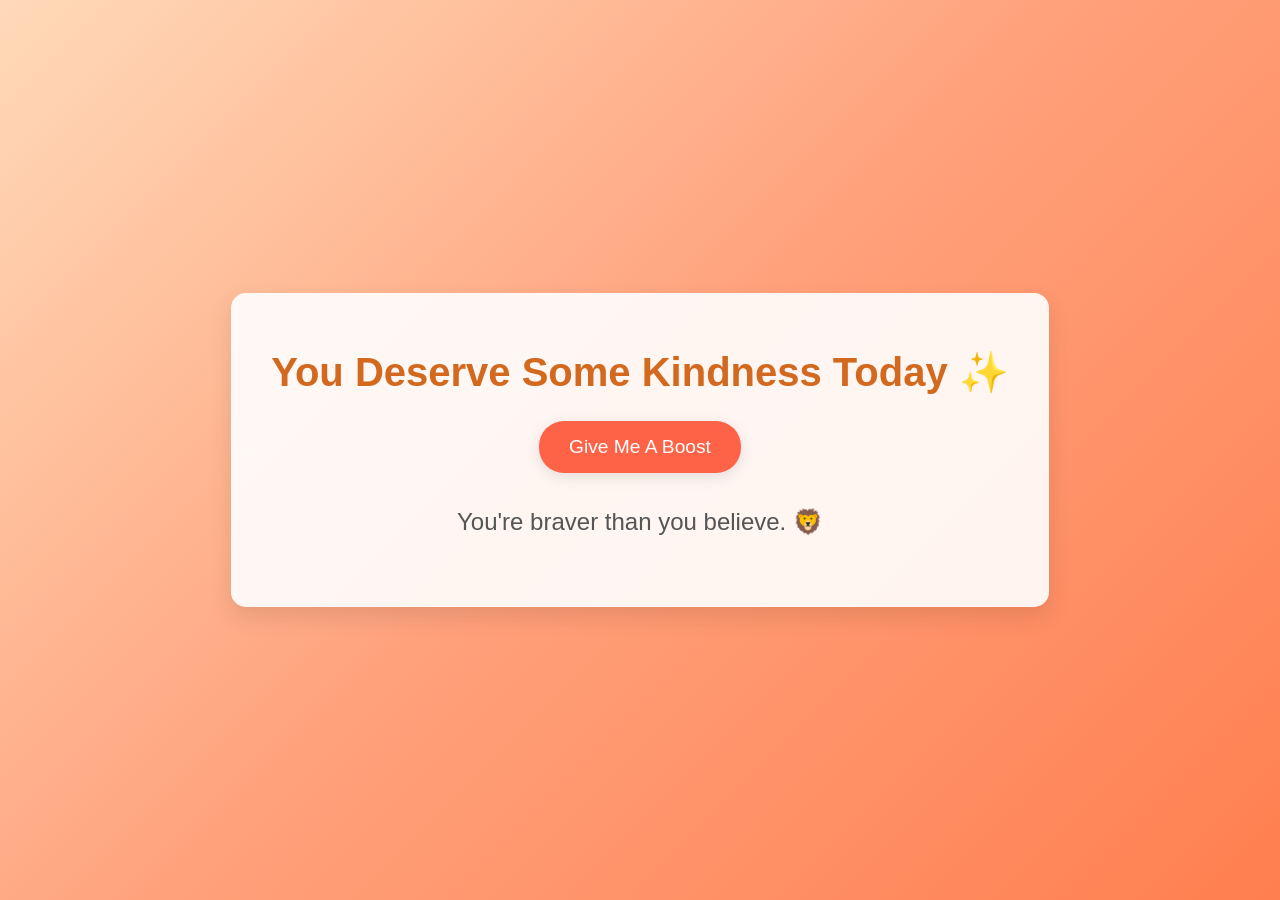
==== index.html @ 4c9964c0 "feat: Implement compliment generator website - Creates HTML structure, CSS styling for a warm and ha" ====
<!DOCTYPE html>
<html lang="en">
<head>
    <meta charset="UTF-8">
    <meta name="viewport" content="width=device-width, initial-scale=1.0">
    <title>Compliment Generator</title>
    <link rel="stylesheet" href="style.css">
</head>
<body>
    <div class="container">
        <h1>You Deserve Some Kindness Today ✨</h1>
        <button id="complimentButton">Give Me A Boost</button>
        <p id="complimentText"></p>
    </div>
    <script src="script.js"></script>
</body>
</html>
---- style.css ----
body {
    margin: 0;
    font-family: 'Arial', sans-serif;
    display: flex;
    justify-content: center;
    align-items: center;
    min-height: 100vh;
    background: linear-gradient(135deg, #FFDAB9, #FFA07A, #FF7F50); /* Peach, Light Salmon, Coral - warm and happy */
    color: #333;
    text-align: center;
    padding: 20px;
    box-sizing: border-box;
}

.container {
    background-color: rgba(255, 255, 255, 0.9); /* Slightly transparent white background for content */
    padding: 30px 40px;
    border-radius: 15px;
    box-shadow: 0 10px 25px rgba(0, 0, 0, 0.1);
}

h1 {
    font-size: 2.5em;
    color: #D2691E; /* Chocolate color for heading */
    margin-bottom: 25px;
}

button {
    background-color: #FF6347; /* Tomato color for button */
    color: white;
    border: none;
    padding: 15px 30px;
    font-size: 1.2em;
    border-radius: 25px;
    cursor: pointer;
    transition: background-color 0.3s ease, transform 0.2s ease;
    box-shadow: 0 4px 15px rgba(0, 0, 0, 0.1);
}

button:hover {
    background-color: #E5533D; /* Darker Tomato on hover */
    transform: translateY(-2px);
}

button:active {
    transform: translateY(1px);
    background-color: #D2691E; /* Chocolate color when active/pressed */
}

#complimentText {
    margin-top: 30px;
    font-size: 1.5em;
    color: #555;
    min-height: 50px; /* Reserve space for compliment to avoid layout shift */
    line-height: 1.6;
}
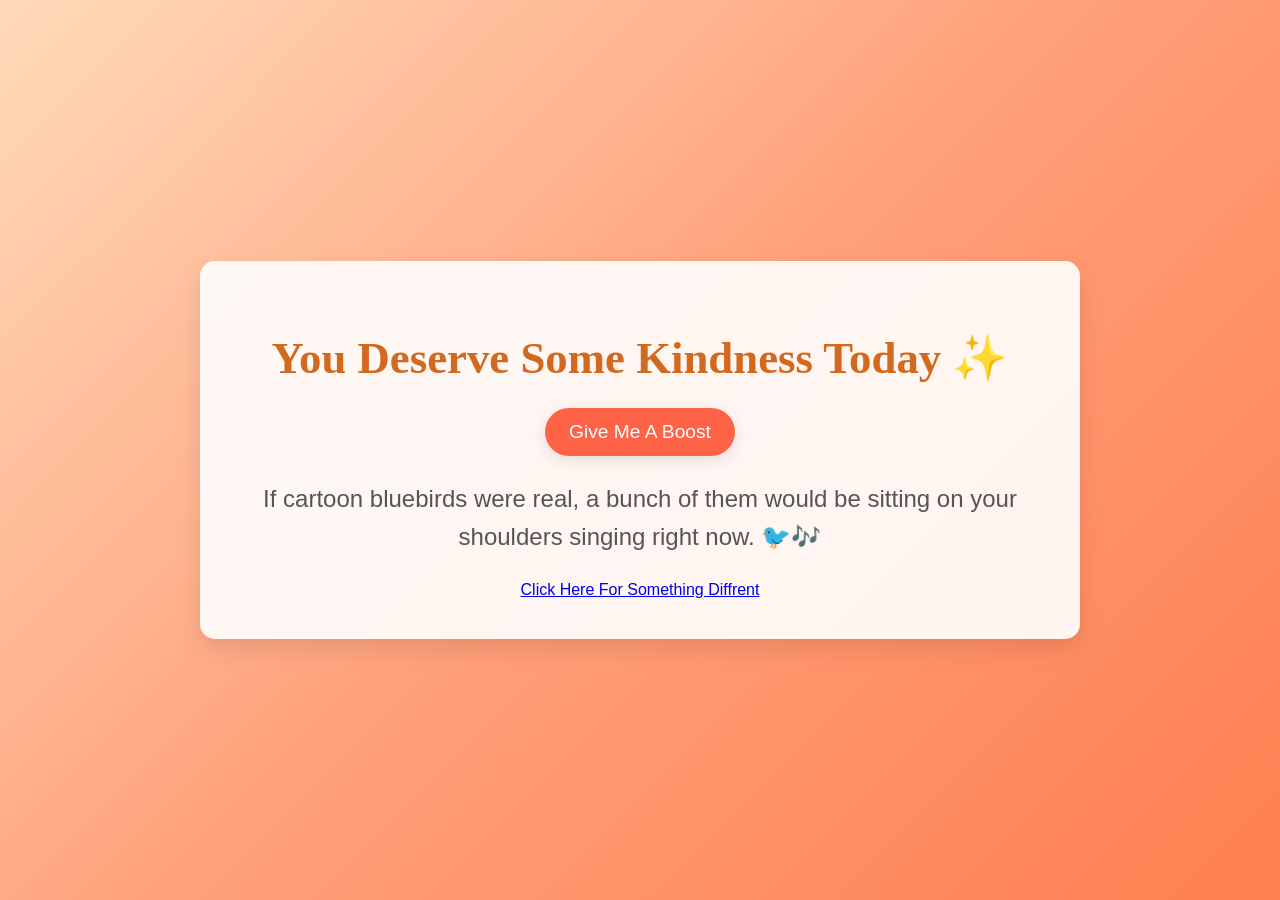
==== commit 84f9da6e: "index.html" ====
--- a/index.html
+++ b/index.html
@@ -11,6 +11,9 @@
         <h1>You Deserve Some Kindness Today ✨</h1>
         <button id="complimentButton">Give Me A Boost</button>
         <p id="complimentText"></p>
+        
+        <!-- Link to the second page -->
+        <a href="Floating Particles.html" class="link-button">Click Here For Something Diffrent</a>
     </div>
     <script src="script.js"></script>
 </body>
--- a/style.css
+++ b/style.css
@@ -5,7 +5,7 @@
     justify-content: center;
     align-items: center;
     min-height: 100vh;
-    background: linear-gradient(135deg, #FFDAB9, #FFA07A, #FF7F50); /* Peach, Light Salmon, Coral - warm and happy */
+    background: linear-gradient(135deg, #FFDAB9, #FFA07A, #FF7F50);
     color: #333;
     text-align: center;
     padding: 20px;
@@ -13,44 +13,80 @@
 }
 
 .container {
-    background-color: rgba(255, 255, 255, 0.9); /* Slightly transparent white background for content */
-    padding: 30px 40px;
+    background-color: rgba(255, 255, 255, 0.9);
+    padding: 2rem; /* Using relative units */
     border-radius: 15px;
     box-shadow: 0 10px 25px rgba(0, 0, 0, 0.1);
+    width: 90%; /* Flexible width */
+    max-width: 800px; /* Max width for large screens */
+    margin: 20px auto; /* Centered with vertical spacing */
 }
 
 h1 {
-    font-size: 2.5em;
-    color: #D2691E; /* Chocolate color for heading */
-    margin-bottom: 25px;
+    font-size: clamp(1.8rem, 5vw, 2.5rem); /* Responsive font size */
+    color: #D2691E;
+    margin-bottom: 1.5rem;
 }
 
 button {
-    background-color: #FF6347; /* Tomato color for button */
+    background-color: #FF6347;
     color: white;
     border: none;
-    padding: 15px 30px;
-    font-size: 1.2em;
+    padding: 0.8rem 1.5rem; /* Relative padding */
+    font-size: clamp(1rem, 3vw, 1.2rem); /* Responsive font */
     border-radius: 25px;
     cursor: pointer;
-    transition: background-color 0.3s ease, transform 0.2s ease;
+    transition: all 0.3s ease;
     box-shadow: 0 4px 15px rgba(0, 0, 0, 0.1);
 }
 
 button:hover {
-    background-color: #E5533D; /* Darker Tomato on hover */
+    background-color: #E5533D;
     transform: translateY(-2px);
 }
 
 button:active {
     transform: translateY(1px);
-    background-color: #D2691E; /* Chocolate color when active/pressed */
+    background-color: #D2691E;
 }
 
 #complimentText {
-    margin-top: 30px;
-    font-size: 1.5em;
+    margin-top: 1.5rem;
+    font-size: clamp(1.1rem, 3vw, 1.5rem); /* Responsive font */
     color: #555;
-    min-height: 50px; /* Reserve space for compliment to avoid layout shift */
+    min-height: 50px;
     line-height: 1.6;
 }
+
+/* Mobile-specific adjustments */
+@media (max-width: 600px) {
+    .container {
+        padding: 1.5rem; /* Smaller padding on mobile */
+        width: 95%; /* More width usage */
+    }
+    
+    button {
+        padding: 0.7rem 1.2rem; /* Slightly smaller button */
+        width: 100%; /* Full-width button on mobile */
+    }
+}
+
+/* Tablet landscape and desktop */
+@media (min-width: 768px) {
+    .container {
+        padding: 2.5rem; /* More padding on larger screens */
+    }
+}
+
+/* In your CSS */
+@import url('https://fonts.googleapis.com/css2?family=Sacramento&family=Quicksand:wght@400;700&display=swap');
+
+h1, .compliment-text {
+  font-family: 'Heart Warming', 'Sacramento', cursive;
+  font-size: 2.8rem;
+  color: #D2691E; /* Warm chocolate tone */
+}
+
+body {
+  font-family: 'Quicksand', sans-serif;
+}
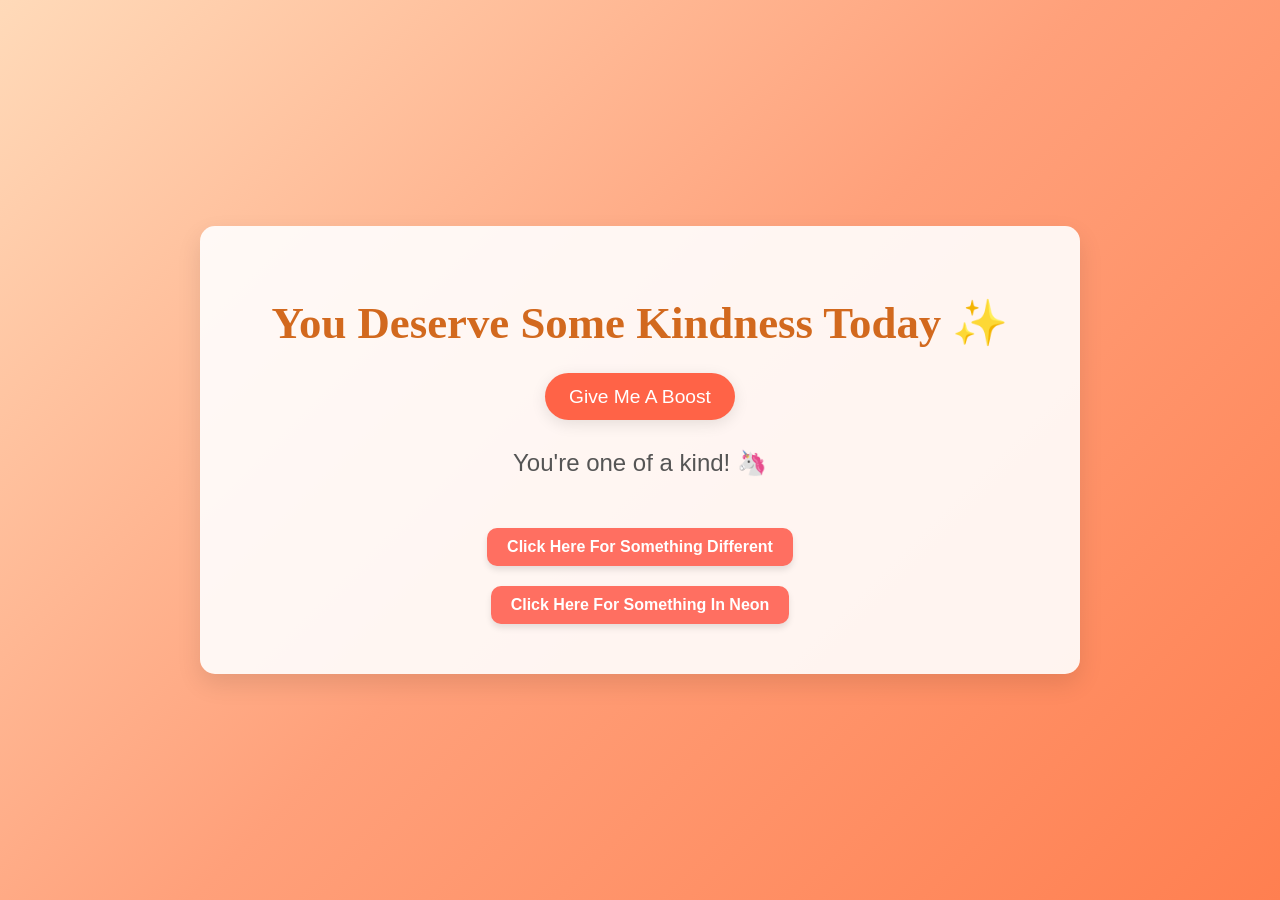
==== commit c098b788: "index.html" ====
--- a/index.html
+++ b/index.html
@@ -12,8 +12,11 @@
         <button id="complimentButton">Give Me A Boost</button>
         <p id="complimentText"></p>
         
-        <!-- Link to the second page -->
-        <a href="Floating Particles.html" class="link-button">Click Here For Something Diffrent</a>
+        <!-- Links container -->
+        <div class="links-container">
+            <a href="Floating Particles.html" class="link-button">Click Here For Something Different</a>
+            <a href="Neon Heart.html" class="link-button">Click Here For Something In Neon</a>
+        </div>
     </div>
     <script src="script.js"></script>
 </body>
--- a/style.css
+++ b/style.css
@@ -90,3 +90,29 @@
 body {
   font-family: 'Quicksand', sans-serif;
 }
+
+.links-container {
+    display: flex;
+    flex-direction: column; /* Stack links vertically */
+    align-items: center; /* Center links horizontally */
+    margin-top: 20px; /* Add spacing above the links */
+}
+
+.link-button {
+    display: inline-block;
+    margin: 10px 0; /* Add spacing between links */
+    padding: 10px 20px;
+    font-size: 1rem;
+    font-weight: bold;
+    color: white;
+    background-color: #ff6f61;
+    text-decoration: none;
+    border-radius: 10px;
+    box-shadow: 0 4px 6px rgba(0, 0, 0, 0.1);
+    transition: transform 0.2s, box-shadow 0.2s;
+}
+
+.link-button:hover {
+    transform: scale(1.1);
+    box-shadow: 0 6px 8px rgba(0, 0, 0, 0.2);
+}
